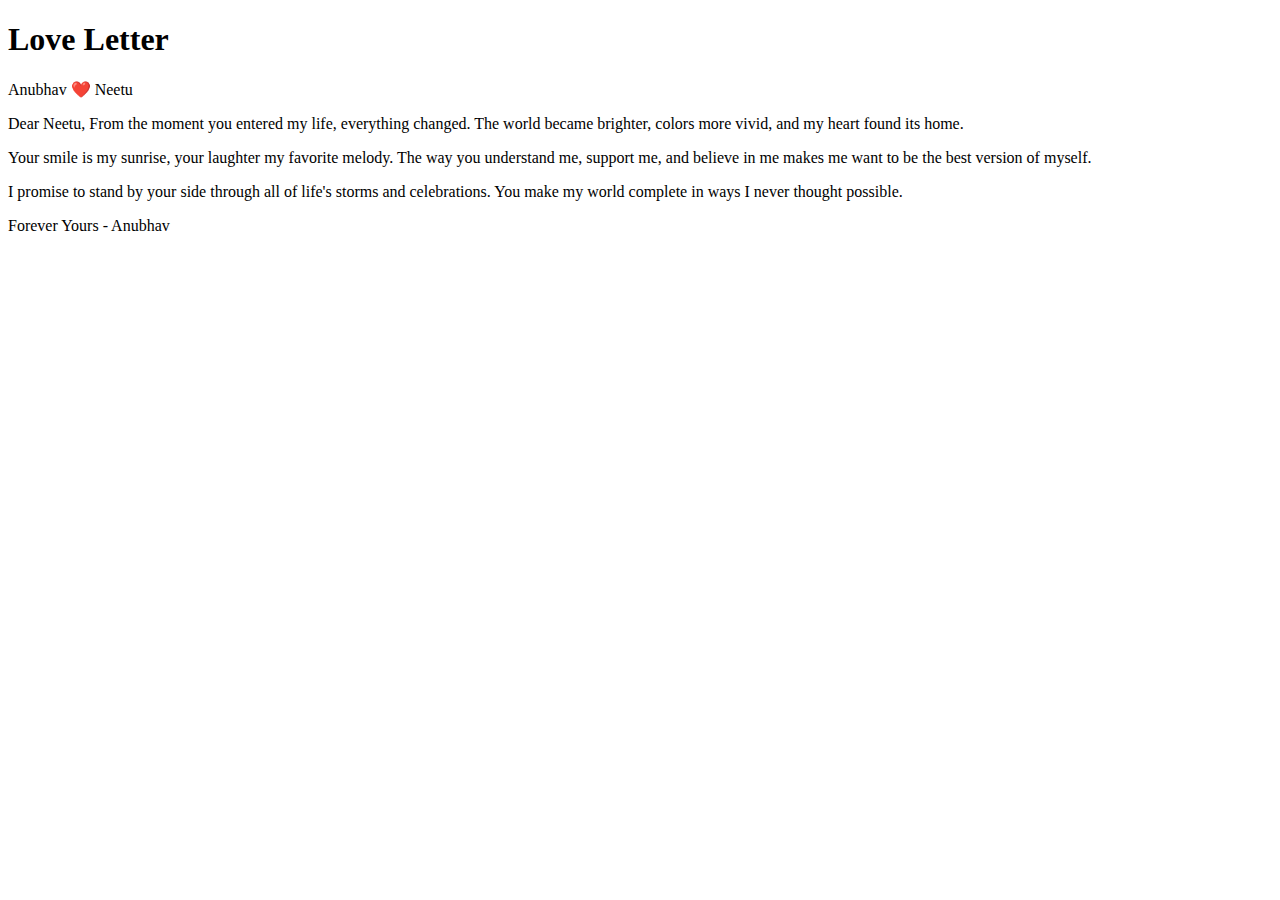
==== index.html @ 5b7168dc "Added Code" ====
<!DOCTYPE html>
<html lang="en">
<head>
    <meta charset="UTF-8">
    <meta name="viewport" content="width=device-width, initial-scale=1.0">
    <!-- <title>Anubhav & Neetu: Love Story ❤️</title> -->
    <title>My Dear Love ❤️</title>
    <link href="https://fonts.googleapis.com/css2?family=Great+Vibes&family=Lato:wght@300;400&display=swap" rel="stylesheet">
   
</head>
<body>
    <div class="card">
        <div class="background-hearts">
            <div class="heart" style="top: 10%; left: 10%;"></div>
            <div class="heart" style="top: 30%; right: 15%;"></div>
            <div class="heart" style="bottom: 20%; left: 20%;"></div>
            <div class="heart" style="bottom: 40%; right: 25%;"></div>
        </div>
        <div class="content">
            <h1>Love Letter</h1>
            
            <div class="names">
                <span>Anubhav</span>
                <span>❤️</span>
                <span>Neetu</span>
            </div>
            
            <p> Dear Neetu, From the moment you entered my life, everything changed. The world became brighter, colors more vivid, and my heart found its home.</p>
            
            <p>Your smile is my sunrise, your laughter my favorite melody. The way you understand me, support me, and believe in me makes me want to be the best version of myself.</p>
            
            <p>I promise to stand by your side through all of life's storms and celebrations. You make my world complete in ways I never thought possible.</p>
            
            <div class="signature">
                Forever Yours - Anubhav
            </div>
        </div>
    </div>
</body>
</html>
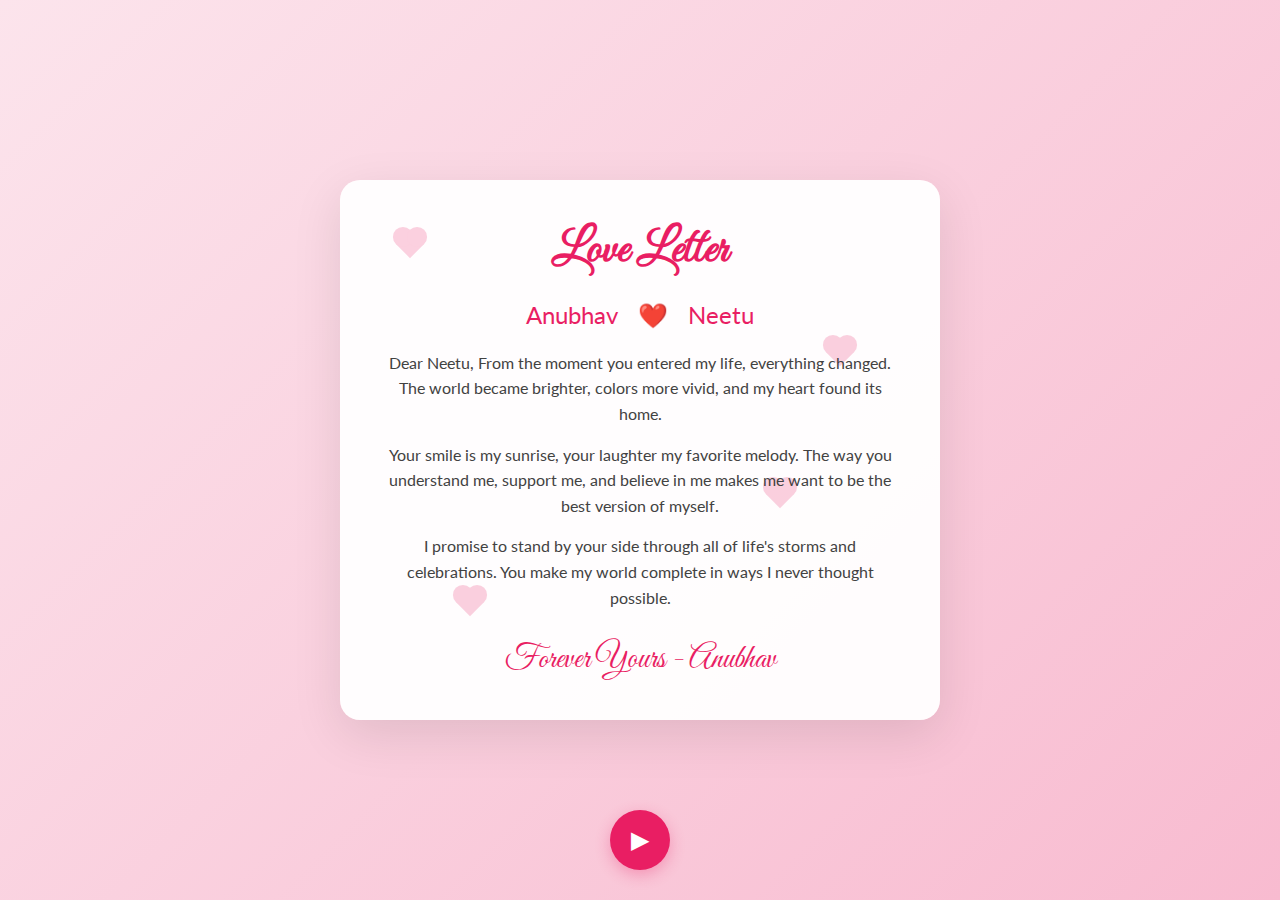
==== commit 559d4f0b: "Code modified , Music Added" ====
--- a/index.html
+++ b/index.html
@@ -3,10 +3,10 @@
 <head>
     <meta charset="UTF-8">
     <meta name="viewport" content="width=device-width, initial-scale=1.0">
-    <!-- <title>Anubhav & Neetu: Love Story ❤️</title> -->
     <title>My Dear Love ❤️</title>
+    <link rel="stylesheet" href="style.css">
     <link href="https://fonts.googleapis.com/css2?family=Great+Vibes&family=Lato:wght@300;400&display=swap" rel="stylesheet">
-   
+  
 </head>
 <body>
     <div class="card">
@@ -18,23 +18,21 @@
         </div>
         <div class="content">
             <h1>Love Letter</h1>
-            
             <div class="names">
                 <span>Anubhav</span>
                 <span>❤️</span>
                 <span>Neetu</span>
             </div>
-            
-            <p> Dear Neetu, From the moment you entered my life, everything changed. The world became brighter, colors more vivid, and my heart found its home.</p>
-            
+            <p>Dear Neetu, From the moment you entered my life, everything changed. The world became brighter, colors more vivid, and my heart found its home.</p>
             <p>Your smile is my sunrise, your laughter my favorite melody. The way you understand me, support me, and believe in me makes me want to be the best version of myself.</p>
-            
             <p>I promise to stand by your side through all of life's storms and celebrations. You make my world complete in ways I never thought possible.</p>
-            
             <div class="signature">
                 Forever Yours - Anubhav
             </div>
         </div>
     </div>
+
+    <button class="music-button" id="music-toggle">▶</button>
+<script src="script.js"></script>
 </body>
-</html>+</html>
--- a/style.css
+++ b/style.css
@@ -0,0 +1,220 @@
+* {
+    margin: 0;
+    padding: 0;
+    box-sizing: border-box;
+}
+
+:root {
+    --primary-color: #e91e63;
+    --secondary-color: #f8bbd0;
+}
+
+body {
+    min-height: 100vh;
+    background: linear-gradient(135deg, #fce4ec 0%, var(--secondary-color) 100%);
+    display: flex;
+    justify-content: center;
+    align-items: center;
+    font-family: 'Lato', sans-serif;
+    overflow: hidden;
+    perspective: 1000px;
+    padding: 20px;
+}
+
+.card {
+    background: rgba(255, 255, 255, 0.95);
+    max-width: 600px;
+    width: 100%;
+    padding: 40px;
+    border-radius: 20px;
+    box-shadow: 0 15px 50px rgba(0, 0, 0, 0.1);
+    position: relative;
+    transform-style: preserve-3d;
+    transition: all 0.5s ease;
+    animation: cardWave 4s infinite alternate;
+    overflow: hidden;
+    opacity: 1 !important; /* Ensure visibility */
+}
+
+.background-hearts {
+    position: absolute;
+    width: 100%;
+    height: 100%;
+    top: 0;
+    left: 0;
+    pointer-events: none;
+    z-index: 0;
+}
+
+.heart {
+    position: absolute;
+    width: 20px;
+    height: 20px;
+    background: var(--primary-color);
+    transform: rotate(45deg);
+    opacity: 0.2;
+    animation: floatHeart 5s infinite;
+}
+
+.heart::before,
+.heart::after {
+    content: '';
+    position: absolute;
+    width: 20px;
+    height: 20px;
+    background: var(--primary-color);
+    border-radius: 50%;
+}
+
+.heart::before { left: -10px; }
+.heart::after { top: -10px; }
+
+h1 {
+    font-family: 'Great Vibes', cursive;
+    color: var(--primary-color);
+    text-align: center;
+    font-size: 3em;
+    margin-bottom: 20px;
+    animation: textShimmer 3s infinite alternate;
+    opacity: 1 !important;
+}
+
+.names {
+    display: flex;
+    justify-content: center;
+    align-items: center;
+    margin-bottom: 20px;
+    gap: 20px;
+}
+
+.names span {
+    color: var(--primary-color);
+    font-size: 1.5em;
+    animation: nameFloat 2s infinite alternate;
+}
+
+.content {
+    position: relative;
+    z-index: 1;
+    text-align: center;
+}
+
+p {
+    color: #424242;
+    line-height: 1.6;
+    margin-bottom: 15px;
+    opacity: 1 !important; /* Ensure text visibility */
+    transform: translateY(0);
+}
+
+.signature {
+    font-family: 'Great Vibes', cursive;
+    color: var(--primary-color);
+    margin-top: 30px;
+    font-size: 2em;
+    opacity: 1 !important;
+}
+
+.js-heart {
+    position: fixed;
+    pointer-events: none;
+    width: 20px;
+    height: 20px;
+    background: var(--primary-color);
+    transform: rotate(45deg);
+    z-index: 9999;
+}
+
+.js-heart::before,
+.js-heart::after {
+    content: '';
+    position: absolute;
+    width: 20px;
+    height: 20px;
+    background: var(--primary-color);
+    border-radius: 50%;
+}
+
+.js-heart::before { left: -10px; }
+.js-heart::after { top: -10px; }
+
+@keyframes cardWave {
+    0% { transform: rotate(-2deg); }
+    100% { transform: rotate(2deg); }
+}
+
+@keyframes floatHeart {
+    0%, 100% { transform: rotate(45deg) translate(0, 0) scale(1); }
+    50% { transform: rotate(45deg) translate(0, -30px) scale(1.2); }
+}
+
+@keyframes textShimmer {
+    0% { text-shadow: 0 0 5px rgba(233, 30, 99, 0.3); }
+    100% { text-shadow: 0 0 15px rgba(233, 30, 99, 0.6); }
+}
+
+@keyframes nameFloat {
+    0% { transform: translateY(0); }
+    100% { transform: translateY(-10px); }
+}
+
+@media (max-width: 600px) {
+    .card {
+        padding: 20px;
+        margin: 10px;
+        width: calc(100% - 20px);
+    }
+
+    h1 {
+        font-size: 2.5em;
+    }
+
+    .names span {
+        font-size: 1.2em;
+    }
+
+    p {
+        font-size: 0.9em;
+    }
+
+    .signature {
+        font-size: 1.5em;
+    }
+}
+
+
+
+
+/* Existing styles remain unchanged */
+
+/* Replace the existing .music-button CSS with this */
+.music-button {
+position: fixed;
+left: 50%;
+bottom: 30px;
+transform: translateX(-50%);
+background: var(--primary-color);
+color: white;
+border: none;
+border-radius: 50%;
+width: 60px;
+height: 60px;
+font-size: 1.5em;
+cursor: pointer;
+box-shadow: 0 5px 15px rgba(233, 30, 99, 0.3);
+display: flex;
+justify-content: center;
+align-items: center;
+transition: all 0.3s ease;
+z-index: 1000;
+}
+
+.music-button:hover {
+background: #d81b60;
+transform: translateX(-50%) scale(1.1);
+box-shadow: 0 8px 20px rgba(233, 30, 99, 0.4);
+}
+
+.music-button:active {
+transform: translateX(-50%) scale(0.95);
+}